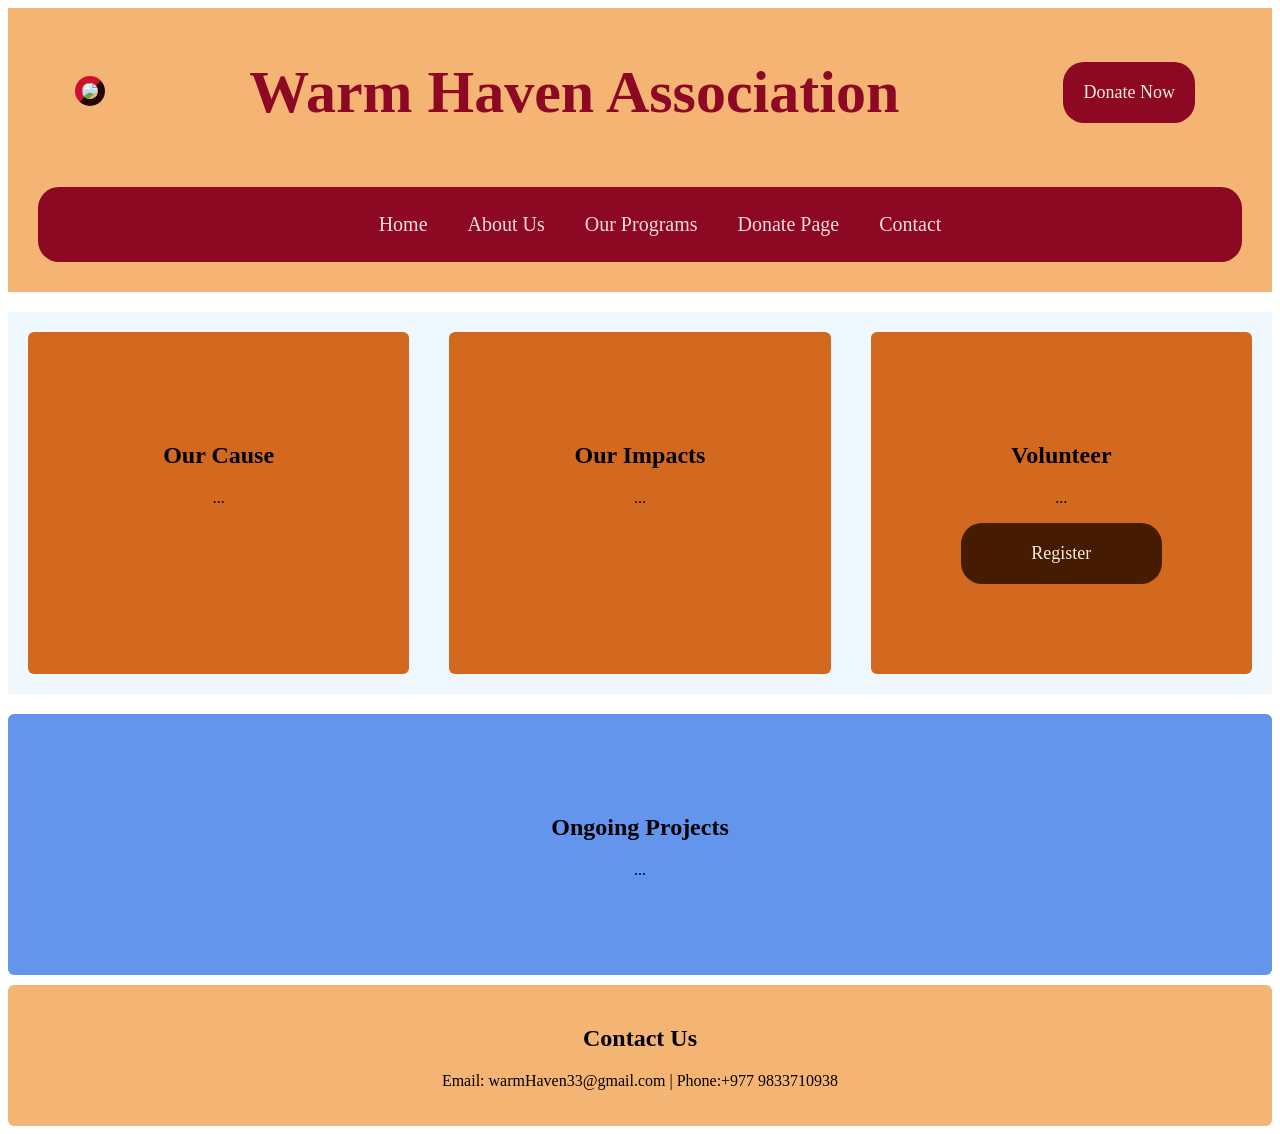
==== index.html @ 0beac2b5 "initial commit" ====
<!DOCTYPE html>
<html>
<head>
    <title>My WebTech assignment-1</title>
    <link rel="stylesheet" href="webstyle.css">
</head>
<body>
<header>
    <div class="top-header">
        <div class="logo">
            <img src="D:\WebTech\logo.png">
        </div>
        <div class="name">
            <h1>Warm Haven Association</h1>
        </div>
        <div class="button">
            <a href="#">Donate Now</a>
        </div>
    </div>
    <div class="nav">
        <ul>
            <li><a href="#">Home</a></li>
            <li><a href="#">About Us</a></li>
            <li><a href="#">Our Programs</a></li>
            <li><a href="#">Donate Page</a></li>
            <li><a href="#">Contact</a></li>
        </ul>
    </div>
</header>
<main class="mains">
    <div class="info">
        <div class="cause">
            <h2>Our Cause</h2>
            <p>...</p>
        </div>
        <div class="impact">
            <h2>Our Impacts</h2>
            <p>...</p>
        </div>
        <div class="register">
            <h2>Volunteer </h2>
            <p>...</p>
            <div class="register-btn">
                <a href="#">Register</a>
            </div>
        </div>
    </div>
    <section class="projects">
        <div class="p1">
            <h2>Ongoing Projects</h2>
            <p>...</p>
        </div>
    </section>
</main>
    <footer class="contact">
        <div class="phone">
            <h2>Contact Us</h2>
            <p>Email: warmHaven33@gmail.com | Phone:+977 9833710938</p>
        </div>
    </footer>
</body>
</html>
---- webstyle.css ----
header {
    background-color: #f4b473;
    padding: 10px;
}
.top-header{
    display: flex;
    align-items: center;
    gap: 30px;
    justify-content: space-around;
}
.logo img{
    margin-left: -10px;
    width: 40%;
    border-style: outset;
    border-radius: 10cm;
    border-color: rgb(122, 10, 28);
    border-width: 7px;
}
.name{
    position: relative;
    margin-left: 40px;
    font-family: Merriweather;
    font-size: 30px;
    color: rgb(141, 8, 34);
}
.name h1{
    margin-left: -60px;
}
.button{
    padding: 20px;
    background-color: rgb(141, 8, 34);
    border-radius: 2cap;

}
.button a{
    text-decoration: none;
    font-size: 18px;
    color: antiquewhite;
}
.nav{
    background-color: rgba(141, 8, 34);
    padding: 10px;
    margin: 20px;
    border-radius: 2cap;
}
.nav ul{
    list-style-type: none;
    display: flex;
    justify-content: center;
    gap: 40px;
}
.nav ul li a{ 
    text-decoration: none;
    font-size: 20px;
    color: rgb(245, 220, 225);
    font-family: Merriweather;    
}
ul li a:hover{
    color: chartreuse;
    transition: 0.2s;
}
.info{
    display: flex;
    justify-content: space-around;
    margin: 20px 0;
    background-color: aliceblue;
}
.cause{
    text-align: center;
    background-color: chocolate;
    padding: 90px;
    width: 20%;
    margin: 20px;
    border-radius: 6px;
}
.impact{
    text-align: center;
    background-color: chocolate;
    padding: 90px;
    width: 20%;
    margin: 20px;
    border-radius: 6px;
}
.register{
    text-align: center;
    background-color: chocolate;
    padding: 90px;
    width: 20%;
    margin: 20px;
    border-radius: 6px;
}
.register-btn{
    padding: 20px;
    background-color: rgb(69, 28, 2);
    border-radius: 2cap;
}
.register-btn a{
    text-decoration: none;
    font-size: 18px;
    color: antiquewhite;
}
.projects{
    margin-top: 10px;
}
.p1{
    background-color: cornflowerblue;
    text-align: center;
    padding: 80px;
    border-radius: 6px;
}
.contact{
    margin-top: 10px;
    background-color: #f4b473;
    text-align: center;
    padding: 20px;
    border-radius: 6px;
}
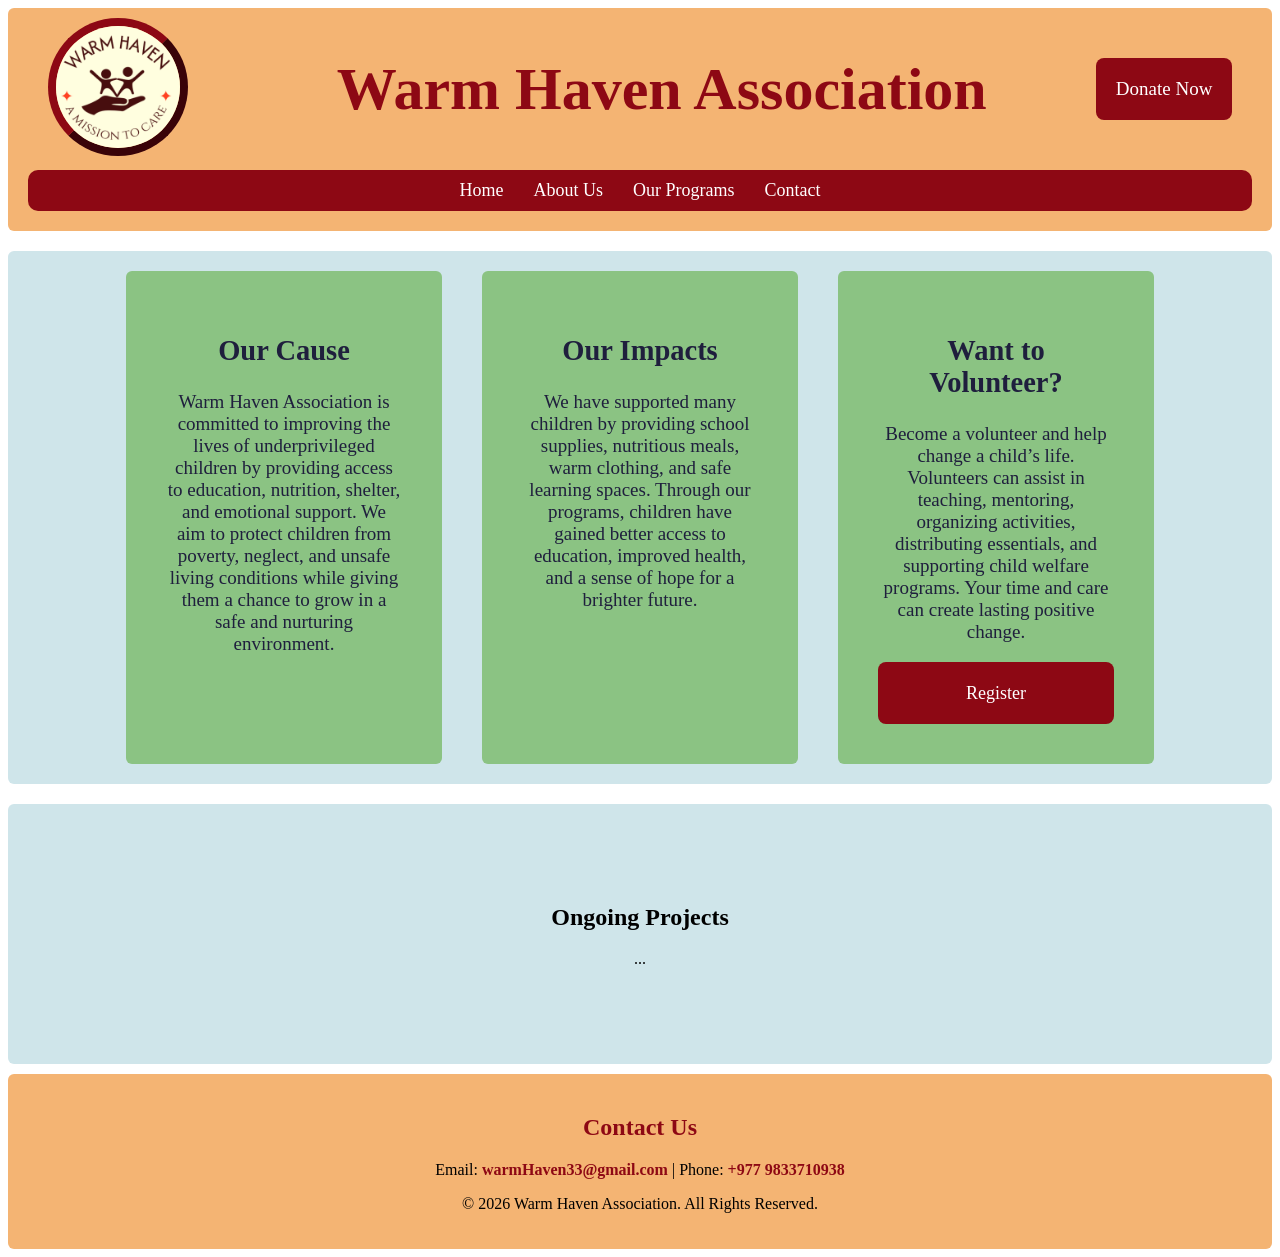
==== commit 5e21871c: "Upload new files and update existing files" ====
--- a/index.html
+++ b/index.html
@@ -1,6 +1,8 @@
 <!DOCTYPE html>
-<html>
+<html lang="en">
 <head>
+    <meta charset="UTF-8">
+    <meta name="viewport" content="width=device-width, initial-scale=1.0">
     <title>My WebTech assignment-1</title>
     <link rel="stylesheet" href="webstyle.css">
 </head>
@@ -8,21 +10,20 @@
 <header>
     <div class="top-header">
         <div class="logo">
-            <img src="D:\WebTech\logo.png">
+            <img src="images\logo.png" alt="Warm Haven Logo">
         </div>
         <div class="name">
             <h1>Warm Haven Association</h1>
         </div>
         <div class="button">
-            <a href="#">Donate Now</a>
+            <a href="donate.html" class="dbtn">Donate Now</a>
         </div>
     </div>
     <div class="nav">
         <ul>
-            <li><a href="#">Home</a></li>
+            <li><a href="index.html">Home</a></li>
             <li><a href="#">About Us</a></li>
-            <li><a href="#">Our Programs</a></li>
-            <li><a href="#">Donate Page</a></li>
+            <li><a href="programs.html">Our Programs</a></li>
             <li><a href="#">Contact</a></li>
         </ul>
     </div>
@@ -31,17 +32,25 @@
     <div class="info">
         <div class="cause">
             <h2>Our Cause</h2>
-            <p>...</p>
+            <p>Warm Haven Association is committed to improving the lives of underprivileged children by providing 
+                access to education, nutrition, shelter, and emotional support. 
+                We aim to protect children from poverty, neglect, and unsafe living conditions while giving 
+                them a chance to grow in a safe and nurturing environment.</p>
         </div>
         <div class="impact">
             <h2>Our Impacts</h2>
-            <p>...</p>
+            <p>We have supported many children by providing school supplies, nutritious meals, warm clothing, and safe learning 
+                spaces. Through our programs, children have gained better access to education, improved health, and a sense of hope 
+                for a brighter future.
+            </p>
         </div>
         <div class="register">
-            <h2>Volunteer </h2>
-            <p>...</p>
+            <h2>Want to Volunteer? </h2>
+            <p>Become a volunteer and help change a child’s life. Volunteers can assist in teaching, mentoring, 
+                organizing activities, distributing essentials, and supporting child welfare programs. Your time and 
+                care can create lasting positive change.</p>
             <div class="register-btn">
-                <a href="#">Register</a>
+                <a href="register.html">Register</a>
             </div>
         </div>
     </div>
@@ -55,7 +64,9 @@
     <footer class="contact">
         <div class="phone">
             <h2>Contact Us</h2>
-            <p>Email: warmHaven33@gmail.com | Phone:+977 9833710938</p>
+            <p>Email: <a href="mailto:warmHaven33@gmail.com">warmHaven33@gmail.com</a> |
+            Phone: <a href="tel:+9779833710938">+977 9833710938</a></p>
+            <p>&copy; 2026 Warm Haven Association. All Rights Reserved.</p>
         </div>
     </footer>
 </body>
--- a/webstyle.css
+++ b/webstyle.css
@@ -1,117 +1,379 @@
-header {
-    background-color: #f4b473;
-    padding: 10px;
+*{
+    box-sizing: border-box;
+}
+header, footer{
+    width: 100%;
+}
+/*-----header-----*/
+header{
+    background-color: #F4B473;
+    padding: 10px 0;
+    border-radius: 6px;
 }
 .top-header{
     display: flex;
     align-items: center;
     gap: 30px;
     justify-content: space-around;
+    flex-wrap: wrap;
 }
 .logo img{
-    margin-left: -10px;
-    width: 40%;
+    width: 140px;
+    height: auto;
     border-style: outset;
-    border-radius: 10cm;
-    border-color: rgb(122, 10, 28);
-    border-width: 7px;
+    border-radius: 50%;
+    border-color:#8D0814;
+    border-width: 8px;
 }
 .name{
-    position: relative;
     margin-left: 40px;
-    font-family: Merriweather;
+    font-family: 'Merriweather';
     font-size: 30px;
-    color: rgb(141, 8, 34);
+    color: #8D0814;
+    text-align: center;
 }
 .name h1{
-    margin-left: -60px;
-}
-.button{
-    padding: 20px;
-    background-color: rgb(141, 8, 34);
-    border-radius: 2cap;
-
+    margin: 0;
+    line-height: 1.2;
+}
+/*-----donate button----*/
+.button {
+    padding: 20px;
+    background-color: #8D0814;
+    border-radius: 8px;
 }
 .button a{
     text-decoration: none;
-    font-size: 18px;
-    color: antiquewhite;
-}
+    font-size: 19px;
+    color: white;
+}
+.button:hover{
+    background-color: #E27D7D;
+}
+/*-----navigation------*/
 .nav{
-    background-color: rgba(141, 8, 34);
+    background-color: #8D0814;
     padding: 10px;
-    margin: 20px;
-    border-radius: 2cap;
+    margin: 10px 20px;
+    border-radius:10px;
 }
 .nav ul{
     list-style-type: none;
     display: flex;
     justify-content: center;
-    gap: 40px;
+    flex-wrap: wrap;
+    gap: 30px;
+    margin: 0;
+    padding: 0;
 }
 .nav ul li a{ 
     text-decoration: none;
-    font-size: 20px;
-    color: rgb(245, 220, 225);
+    font-size: 18px;
+    color: white;
     font-family: Merriweather;    
 }
-ul li a:hover{
-    color: chartreuse;
+.nav ul li a:hover{
+    color: #b49b9b;
     transition: 0.2s;
 }
+/*-----Main Body------*/
 .info{
     display: flex;
-    justify-content: space-around;
+    flex-wrap: wrap;
+    justify-content: center;
     margin: 20px 0;
-    background-color: aliceblue;
-}
-.cause{
-    text-align: center;
-    background-color: chocolate;
-    padding: 90px;
-    width: 20%;
+    background-color: #cfe5ea;
+    border-radius: 6px;
+}
+.cause,.impact,.register{
+    text-align: center;
+    background-color: #8bc383;
+    padding: 40px;
+    width: 25%;
     margin: 20px;
     border-radius: 6px;
-}
-.impact{
-    text-align: center;
-    background-color: chocolate;
-    padding: 90px;
-    width: 20%;
-    margin: 20px;
-    border-radius: 6px;
-}
-.register{
-    text-align: center;
-    background-color: chocolate;
-    padding: 90px;
-    width: 20%;
-    margin: 20px;
-    border-radius: 6px;
+    color: #1F1F3D;
+    font-size: 19px;
 }
 .register-btn{
     padding: 20px;
-    background-color: rgb(69, 28, 2);
-    border-radius: 2cap;
+    background-color: #8D0814;
+    border-radius: 8px;
 }
 .register-btn a{
     text-decoration: none;
     font-size: 18px;
-    color: antiquewhite;
-}
+    color: white;
+}
+.register-btn:hover{
+    background-color: #E27D7D;
+}
+/*-----register.html------*/
+.container{
+    position: relative;
+    display: flex;
+    justify-content: center;
+    align-items: center;
+    min-height: 100vh;
+    resize: vertical;
+    width: 100%;
+    border-radius: 6px;
+
+    background-image: url("images/headerpic3.jpg");
+    background-size: cover;
+    background-repeat: no-repeat;
+    background-position: center;
+}
+#register_form{
+    padding: 40px;
+    border: 1px solid #E27D7D;
+    border-radius: 8px;
+    background-color: rgba(0, 0, 0, 0.65);
+    width: 350px;
+    box-shadow: 0 10px 30px rgba(226, 125, 125, 0.45);
+}
+.group{
+    margin-bottom: 8px;
+    display: flex;
+    flex-direction: column;
+}
+.group label{
+    font-weight: bold;
+    color: white;
+    margin-bottom: 5px;
+}
+.group input, .group textarea{
+    width: 100%;
+    padding: 8px;
+    border: 1px solid #E27D7D;
+    border-radius: 5px;
+}
+#register_form textarea {
+    min-height: 80px;
+    resize: vertical;
+}
+.group-terms{
+    align-items: center;
+    color: white;
+    margin-bottom: 15px;
+}
+#button{
+    padding: 10px 20px;
+    background-color: #8D0814;
+    color: white;
+    border: 1px solid #E27D7D;
+    border-radius: 8px;
+}
+#button:hover {
+    background-color: #E27D7D;
+}
+/*------index.html(ongoing projects section)-------*/
 .projects{
     margin-top: 10px;
 }
 .p1{
-    background-color: cornflowerblue;
+    background-color: #cfe5ea;
     text-align: center;
     padding: 80px;
     border-radius: 6px;
+}
+/*-----Programs.html----*/
+.program-section{
+    background-color: #8bc383;
+    border-radius: 6px;
+}
+.pro {
+    text-align: center;
+    margin: 30px 0 20px;
+    font-family: 'Merriweather', serif;
+}
+.pro h2 {
+    padding-top: 10px;
+    font-size: 32px;
+    color: #8D0814;
+}
+.pro-content {
+    background-color: aliceblue;
+    margin: 15px auto;
+    padding: 20px 25px;
+    border-radius: 10px;
+    max-width: 700px;
+    box-shadow: 0 3px 8px rgba(0,0,0,0.45);
+}
+.pro-content h3 {
+    color: #8D0814;
+    margin-bottom: 10px;
+}
+.pro-content p {
+    font-size: 17px;
+    line-height: 1.6;
+    color: #1F1F3D;
+    text-align: justify;
+}
+.pro-manage{
+    display: flex;
+    align-items: flex-start;
+    gap: 20px;
+}
+.pro-content img{
+    width: 400px;
+    height: 200px;
+    object-fit: cover;
+    border-radius: 8px;
+    margin-bottom: 10px;
+}
+.ongoing{
+    text-align: center;
+    margin: 30px 0 20px;
+    font-family: 'Merriweather', serif;
+}
+.ongoing h2{
+    font-size: 32px;
+    color: #8D0814;
+}
+.project{
+    background-color: aliceblue;
+    margin: 15px auto;
+    padding: 20px 25px;
+    border-radius: 10px;
+    max-width: 700px;
+    box-shadow: 0 3px 8px rgba(0,0,0,0.45);
+}
+.project h3 {
+    color: #8D0814;
+    margin-bottom: 10px;
+}
+.project p {
+    font-size: 17px;
+    line-height: 1.6;
+    color: #1F1F3D;
+}
+.ongoing-manage{
+    display: flex;
+    align-items: flex-start;
+    gap: 20px;
+}
+.project img{
+    width: 400px;
+    height: 200px;
+    object-fit: cover;
+    border-radius: 8px;
+    margin-bottom: 10px;
+}
+.btn-section{
+    padding: 10px;
+    display: flex;
+    justify-content: center;
+}
+.btn{
+    padding: 20px;
+    background-color: #8D0814;
+    border-radius: 8px;
+    margin-bottom: 10px;
+}
+.btn-section a{
+    text-decoration: none;
+    font-size: 18px;
+    color: white;
+}
+.btn-section a:hover{
+    background-color: #E27D7D;
+}
+/*----------donate.html-----*/
+.header-text {
+    text-align: center;
+    margin: 25px 0;
+    background-color: #cfe5ea;
+    padding: 15px;
+    border-radius: 10px;    
+}
+.header-text h1 {
+    font-size: 38px;
+    color: #1f1f3d;
+    margin-bottom: 10px;
+}
+.header-text p {
+    font-size: 18px;
+    color: #1F1F3D;
+}
+.donate-section{
+    position: relative;
+    display: flex;
+    justify-content: center;
+    align-items: center;
+    min-height: 100vh;
+    width: 100%;
+    border-radius: 6px;
+
+    background-image: url("images/header2.jpg");
+    background-size: cover;
+    background-repeat: no-repeat;
+    background-position: center;
+}
+.donate-form{
+    padding: 40px;
+    border: 1px solid #E27D7D;
+    border-radius: 8px;
+    background-color: rgba(0, 0, 0, 0.65);
+    width: 350px;
+    box-shadow: 0 10px 30px rgba(226, 125, 125, 0.45);
+}
+.donate-form h2{
+    color: white;
+}
+.donate-group{
+    margin-bottom: 8px;
+    display: flex;
+    flex-direction: column;
+}
+.donate-group label{
+    color: white;
+    font-weight: bold;
+    margin-bottom: 5px;
+}
+.donate-group input, .donate-group select{
+    width: 100%;
+    padding: 8px;
+    border: 1px solid #E27D7D;
+    border-radius: 5px;
+}
+.group-option{
+    align-items: center;
+    color: white;
+    margin-bottom: 15px;
+}
+.donate-btn button{
+    padding: 10px 20px;
+    background-color: #8D0814;
+    color: white;
+    border: 1px solid #E27D7D;
+    border-radius: 8px;
+}
+.donate-btn button:hover {
+    background-color: #E27D7D;
+}
+
+/*-----Footer------*/
+footer {
+    background-color: #F4B473;
+    text-align: center;
+    padding: 20px;
+    border-radius: 10px;
+    margin-top: 40px;
+    font-family: 'Merriweather', serif;
+}
+footer a {
+    text-decoration: none;
+    color: #8D0814;
+    font-weight: bold;
 }
 .contact{
     margin-top: 10px;
-    background-color: #f4b473;
-    text-align: center;
-    padding: 20px;
-    border-radius: 6px;
+    background-color: #F4B473;
+    text-align: center;
+    padding: 20px;
+    border-radius: 6px;
+}
+.contact h2{
+    color: #8D0814;
 }
